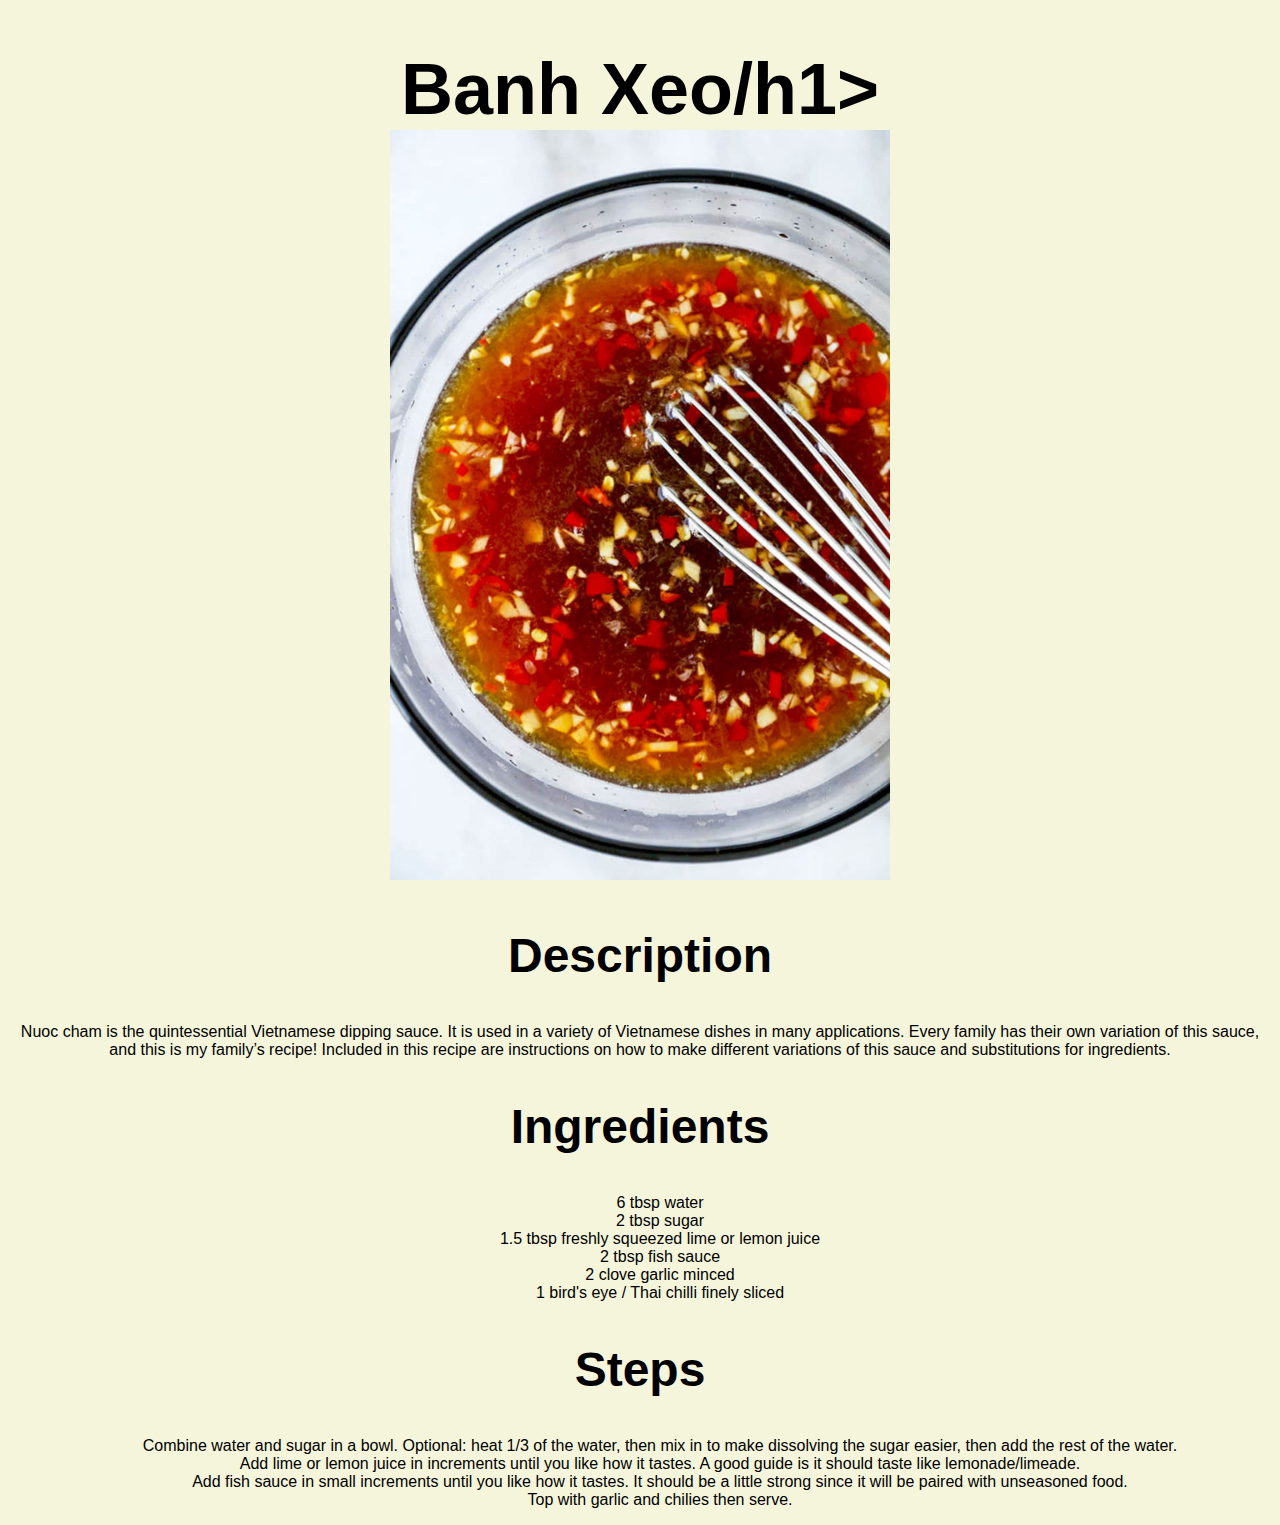
==== recipes/banh-xeo.html @ 9cb3688c "update titles" ====
<!DOCTYPE html>
<html lang="en">
<head>
    <meta charset="UTF-8">
    <meta name="viewport" content="width=device-width, initial-scale=1.0">
    <link rel="stylesheet" href="../styles.css">
    <title>Banh Xeo</title>
</head>
<body>
    <h1 class="recipe-title">Banh Xeo/h1>
    <img src="../img/nuoc-cham.jpeg" alt="image of nuoc cham" width="500px" height="auto">
    <h2 class="description">Description</h2>
    <p class="blurb">Nuoc cham is the quintessential Vietnamese dipping sauce. It is used in a variety of Vietnamese dishes in many applications. Every family has their own variation of this sauce, and this is my family’s recipe! Included in this recipe are instructions on how to make different variations of this sauce and substitutions for ingredients.</p>
    <h2 class="ingredients-title">Ingredients</h2>
    <ul class="ingredients-lists">
        <li>6 tbsp water</li>
        <li>2 tbsp sugar</li>
        <li>1.5 tbsp freshly squeezed lime or lemon juice</li>
        <li>2 tbsp fish sauce</li>
        <li>2 clove garlic minced</li>
        <li>1 bird's eye / Thai chilli finely sliced</li>
    </ul>
    <h2 class="steps-title">Steps</h2>
    <ol class="steps">
        <li>Combine water and sugar in a bowl. Optional: heat 1/3 of the water, then mix in to make dissolving the sugar easier, then add the rest of the water.</li>
        <li>Add lime or lemon juice in increments until you like how it tastes. A good guide is it should taste like lemonade/limeade.</li>
        <li>Add fish sauce in small increments until you like how it tastes. It should be a little strong since it will be paired with unseasoned food.</li>
        <li>Top with garlic and chilies then serve.</li>
    </ol>
</body>
</html>
---- styles.css ----
* {
    box-sizing: border-box;
}

html {
    background-color: beige;
    font-family: 'Franklin Gothic Medium', 'Arial Narrow', Arial, sans-serif;
}

h1 {
    font-size: 72px;
    text-align: center;
}

h2 {
    font-size: 48px;
}

img {
    display: block;
    margin-left: auto;
    margin-right: auto;
}

.recipe-title {
    text-align: center;
}

.description {
    text-align: center;
}

.recipe-link {
    font-size: 36px;
    list-style-type: none;
    text-align: center;
}

.main-title {
    font-family:Impact, Haettenschweiler, 'Arial Narrow Bold', sans-serif;
}

.blurb {
    text-align: center;
}

.ingredients-title {
    text-align: center;
}

.ingredients-lists {
    text-align: center;
    list-style-type: none;
}

.steps-title {
    text-align: center;
}

.steps {
    text-align: center;
    list-style-type: none;
}
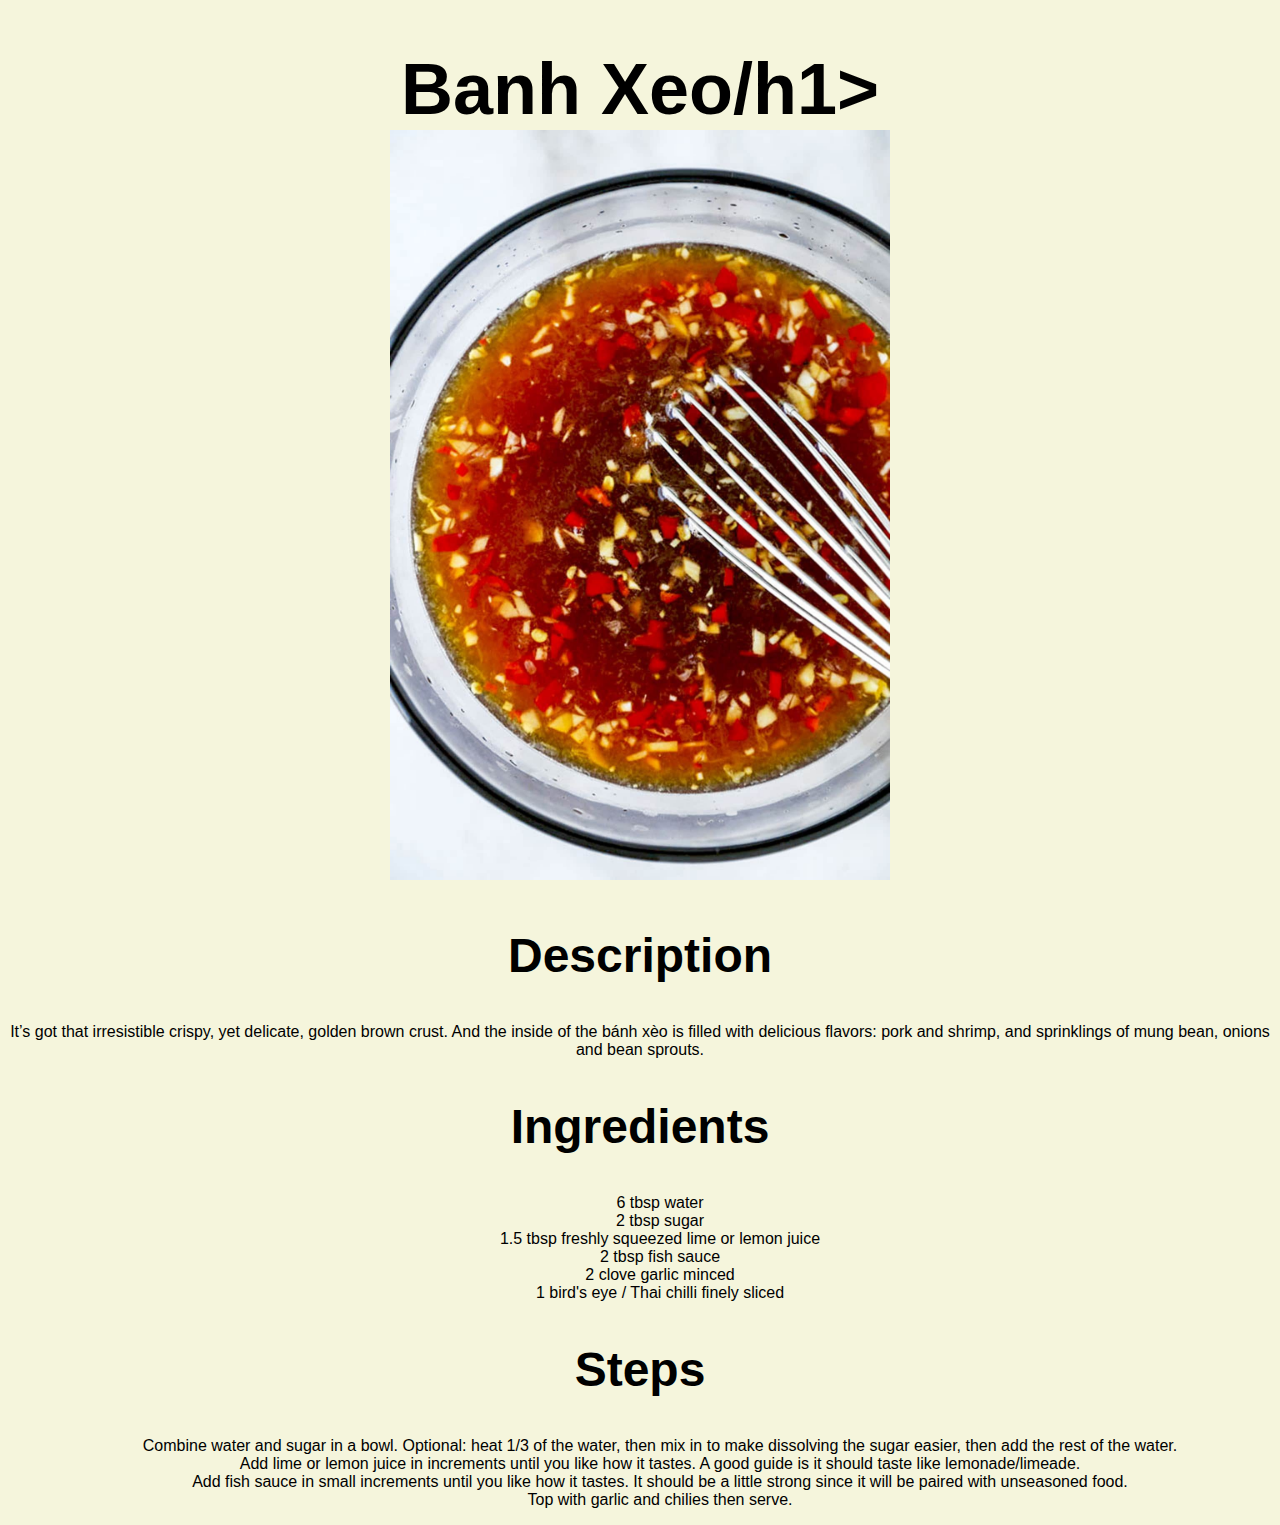
==== commit 85cc4d13: "update blurb" ====
--- a/recipes/banh-xeo.html
+++ b/recipes/banh-xeo.html
@@ -10,7 +10,7 @@
     <h1 class="recipe-title">Banh Xeo/h1>
     <img src="../img/nuoc-cham.jpeg" alt="image of nuoc cham" width="500px" height="auto">
     <h2 class="description">Description</h2>
-    <p class="blurb">Nuoc cham is the quintessential Vietnamese dipping sauce. It is used in a variety of Vietnamese dishes in many applications. Every family has their own variation of this sauce, and this is my family’s recipe! Included in this recipe are instructions on how to make different variations of this sauce and substitutions for ingredients.</p>
+    <p class="blurb">It’s got that irresistible crispy, yet delicate, golden brown crust. And the inside of the bánh xèo is filled with delicious flavors: pork and shrimp, and sprinklings of mung bean, onions and bean sprouts.</p>
     <h2 class="ingredients-title">Ingredients</h2>
     <ul class="ingredients-lists">
         <li>6 tbsp water</li>
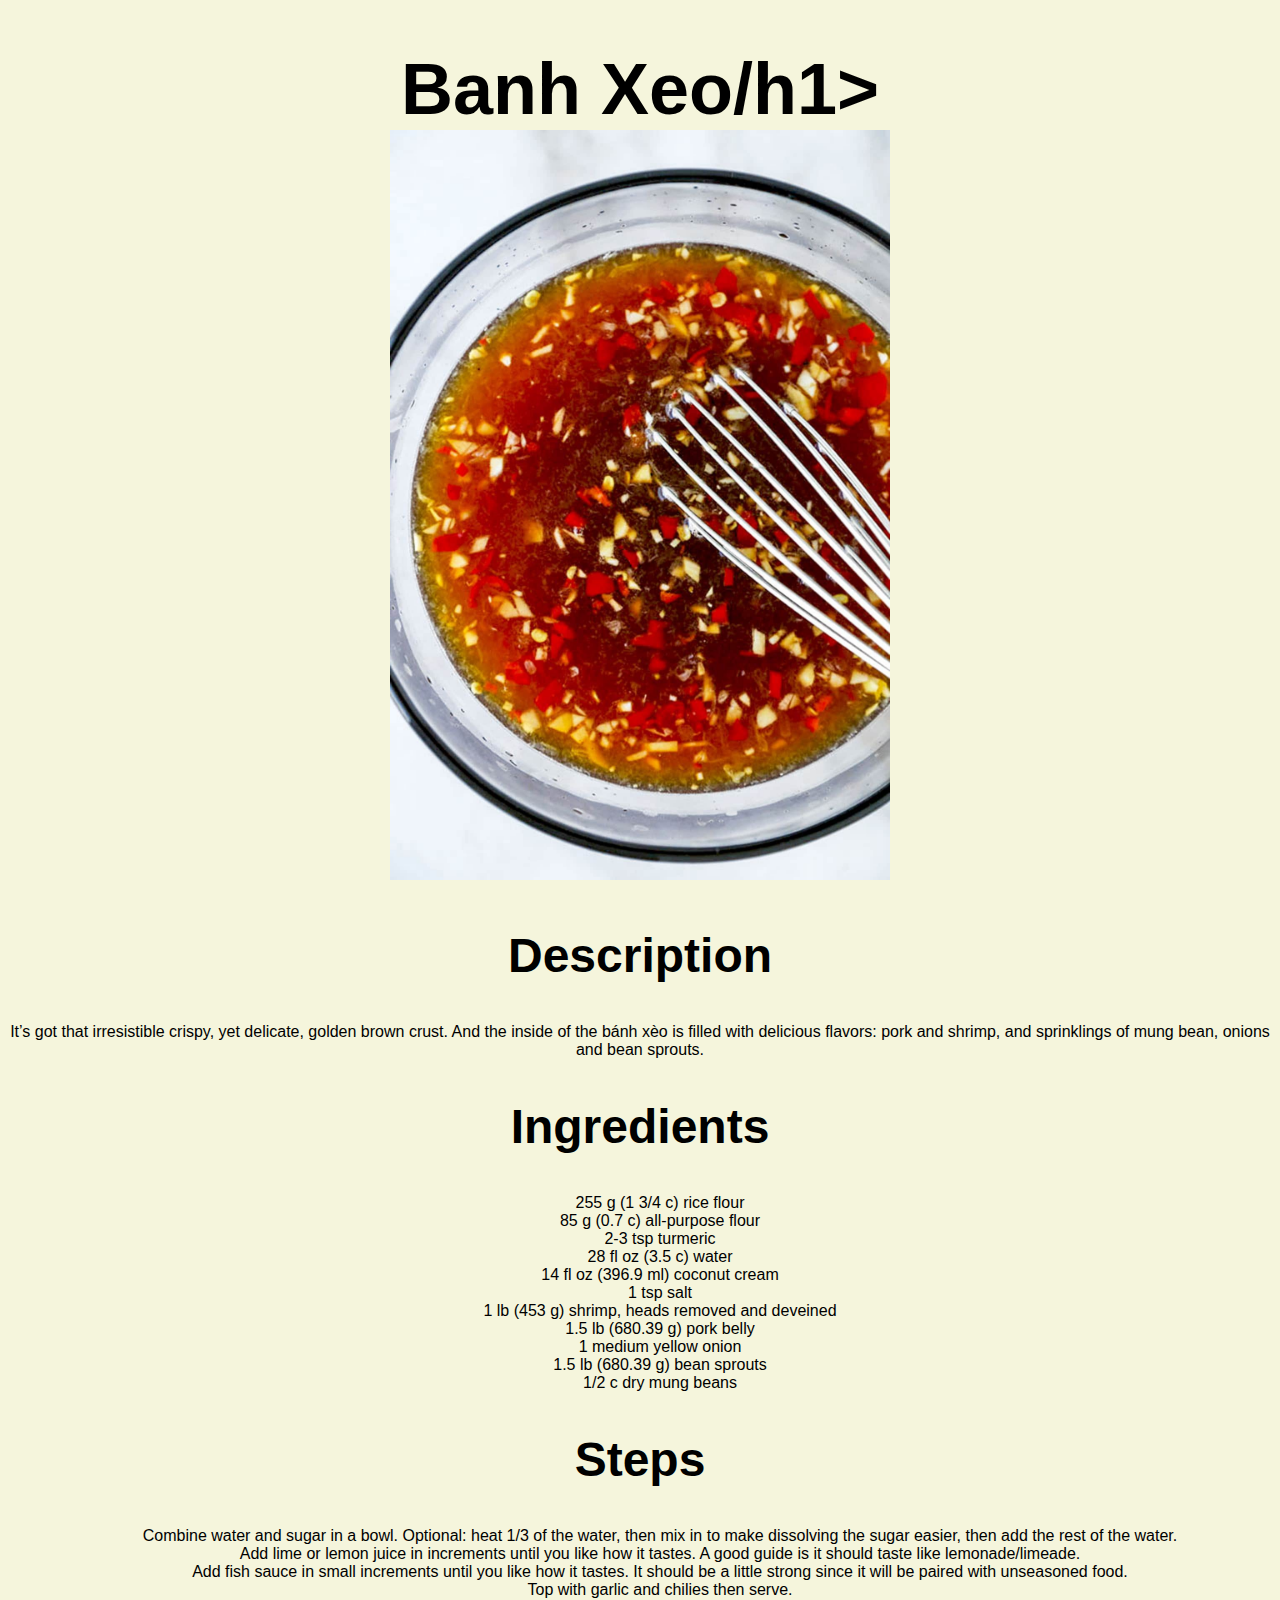
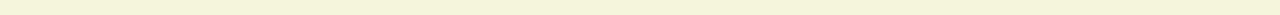
==== commit 48399c59: "update ingredients" ====
--- a/recipes/banh-xeo.html
+++ b/recipes/banh-xeo.html
@@ -13,12 +13,17 @@
     <p class="blurb">It’s got that irresistible crispy, yet delicate, golden brown crust. And the inside of the bánh xèo is filled with delicious flavors: pork and shrimp, and sprinklings of mung bean, onions and bean sprouts.</p>
     <h2 class="ingredients-title">Ingredients</h2>
     <ul class="ingredients-lists">
-        <li>6 tbsp water</li>
-        <li>2 tbsp sugar</li>
-        <li>1.5 tbsp freshly squeezed lime or lemon juice</li>
-        <li>2 tbsp fish sauce</li>
-        <li>2 clove garlic minced</li>
-        <li>1 bird's eye / Thai chilli finely sliced</li>
+        <li>255 g (1 3/4 c) rice flour</li>
+        <li>85 g (0.7 c) all-purpose flour</li>
+        <li>2-3 tsp turmeric</li>
+        <li>28 fl oz (3.5 c) water</li>
+        <li>14 fl oz (396.9 ml) coconut cream</li>
+        <li>1 tsp salt</li>
+        <li>1 lb (453 g) shrimp, heads removed and deveined</li>
+        <li>1.5 lb (680.39 g) pork belly</li>
+        <li>1 medium yellow onion</li>
+        <li>1.5 lb (680.39 g) bean sprouts</li>
+        <li>1/2 c dry mung beans</li>
     </ul>
     <h2 class="steps-title">Steps</h2>
     <ol class="steps">
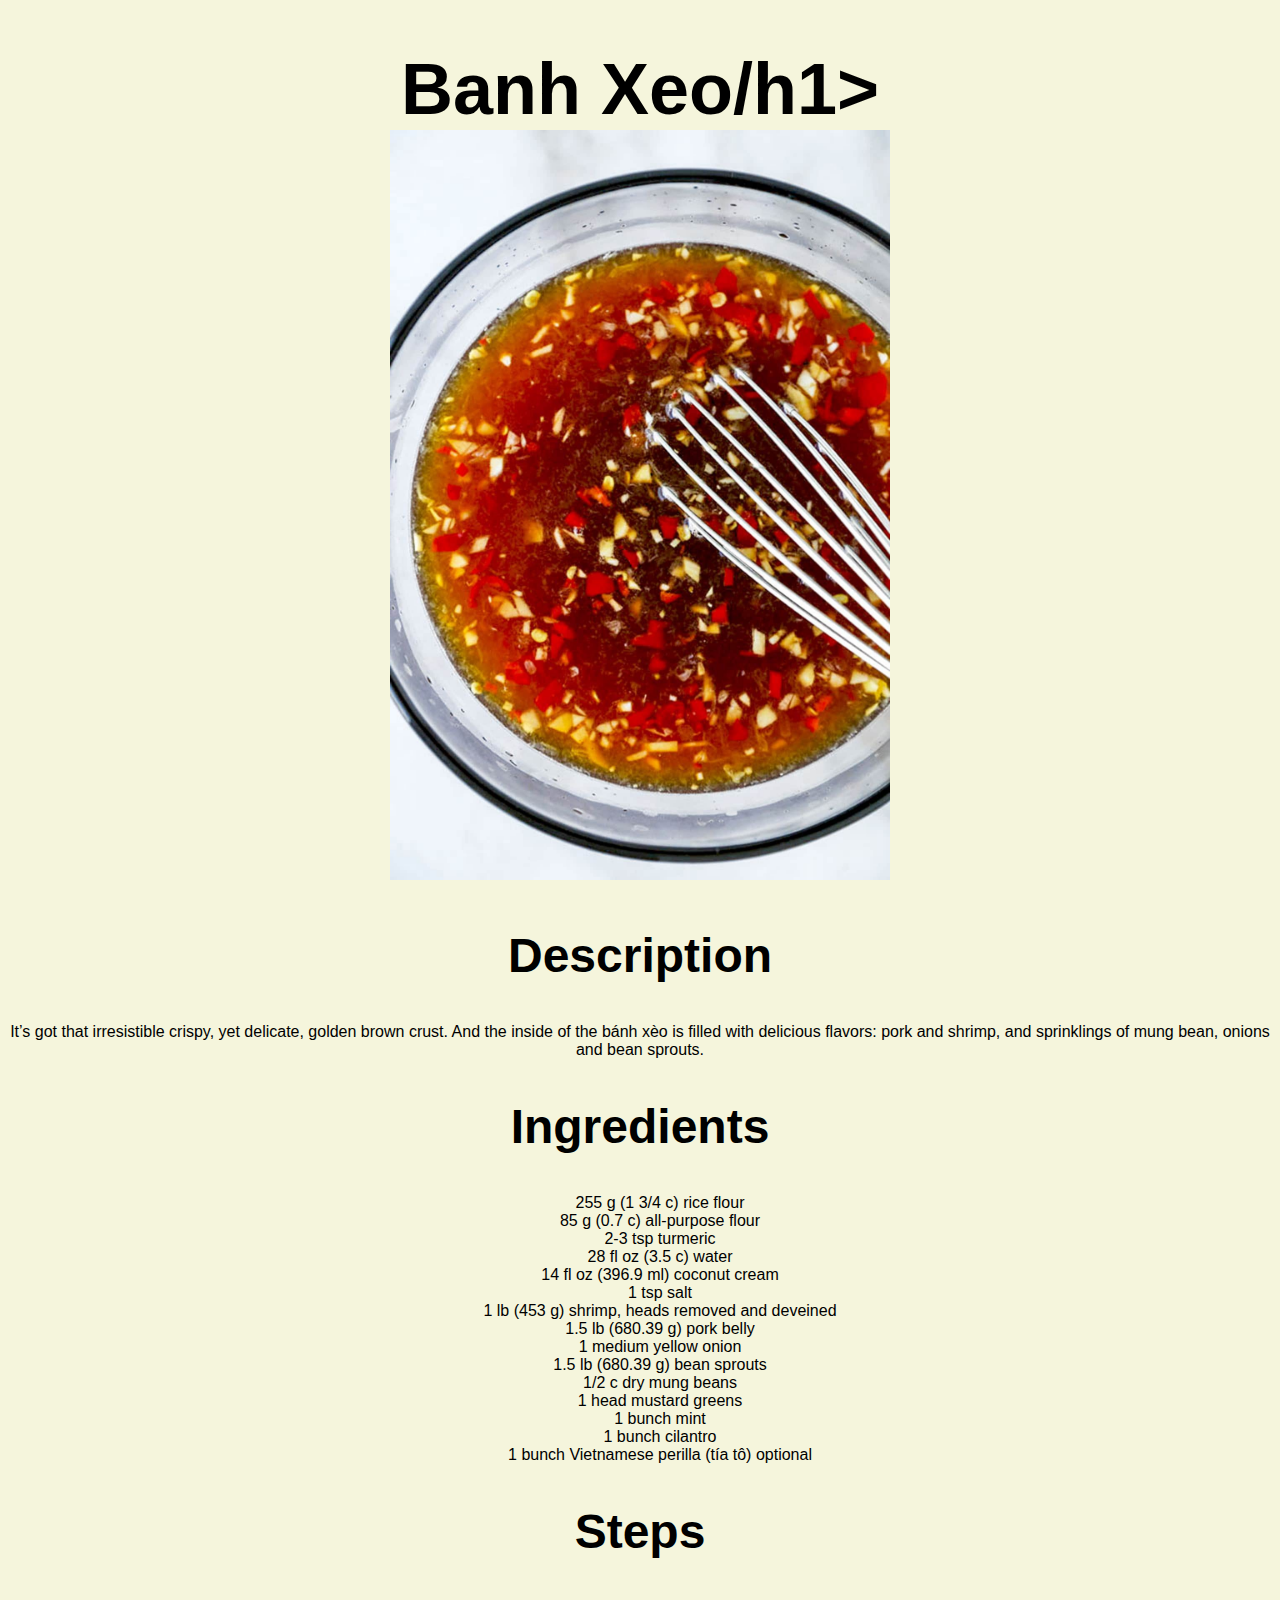
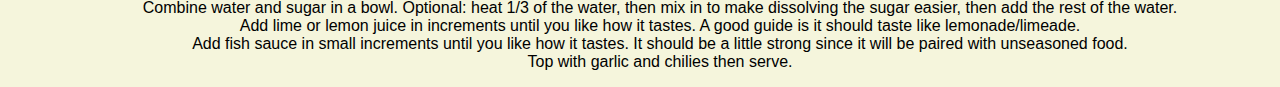
==== commit d540170f: "add vegetable ingredients" ====
--- a/recipes/banh-xeo.html
+++ b/recipes/banh-xeo.html
@@ -24,6 +24,10 @@
         <li>1 medium yellow onion</li>
         <li>1.5 lb (680.39 g) bean sprouts</li>
         <li>1/2 c dry mung beans</li>
+        <li>1 head mustard greens </li>
+        <li>1 bunch mint</li>
+        <li>1 bunch cilantro</li>
+        <li>1 bunch Vietnamese perilla (tía tô) optional</li>
     </ul>
     <h2 class="steps-title">Steps</h2>
     <ol class="steps">
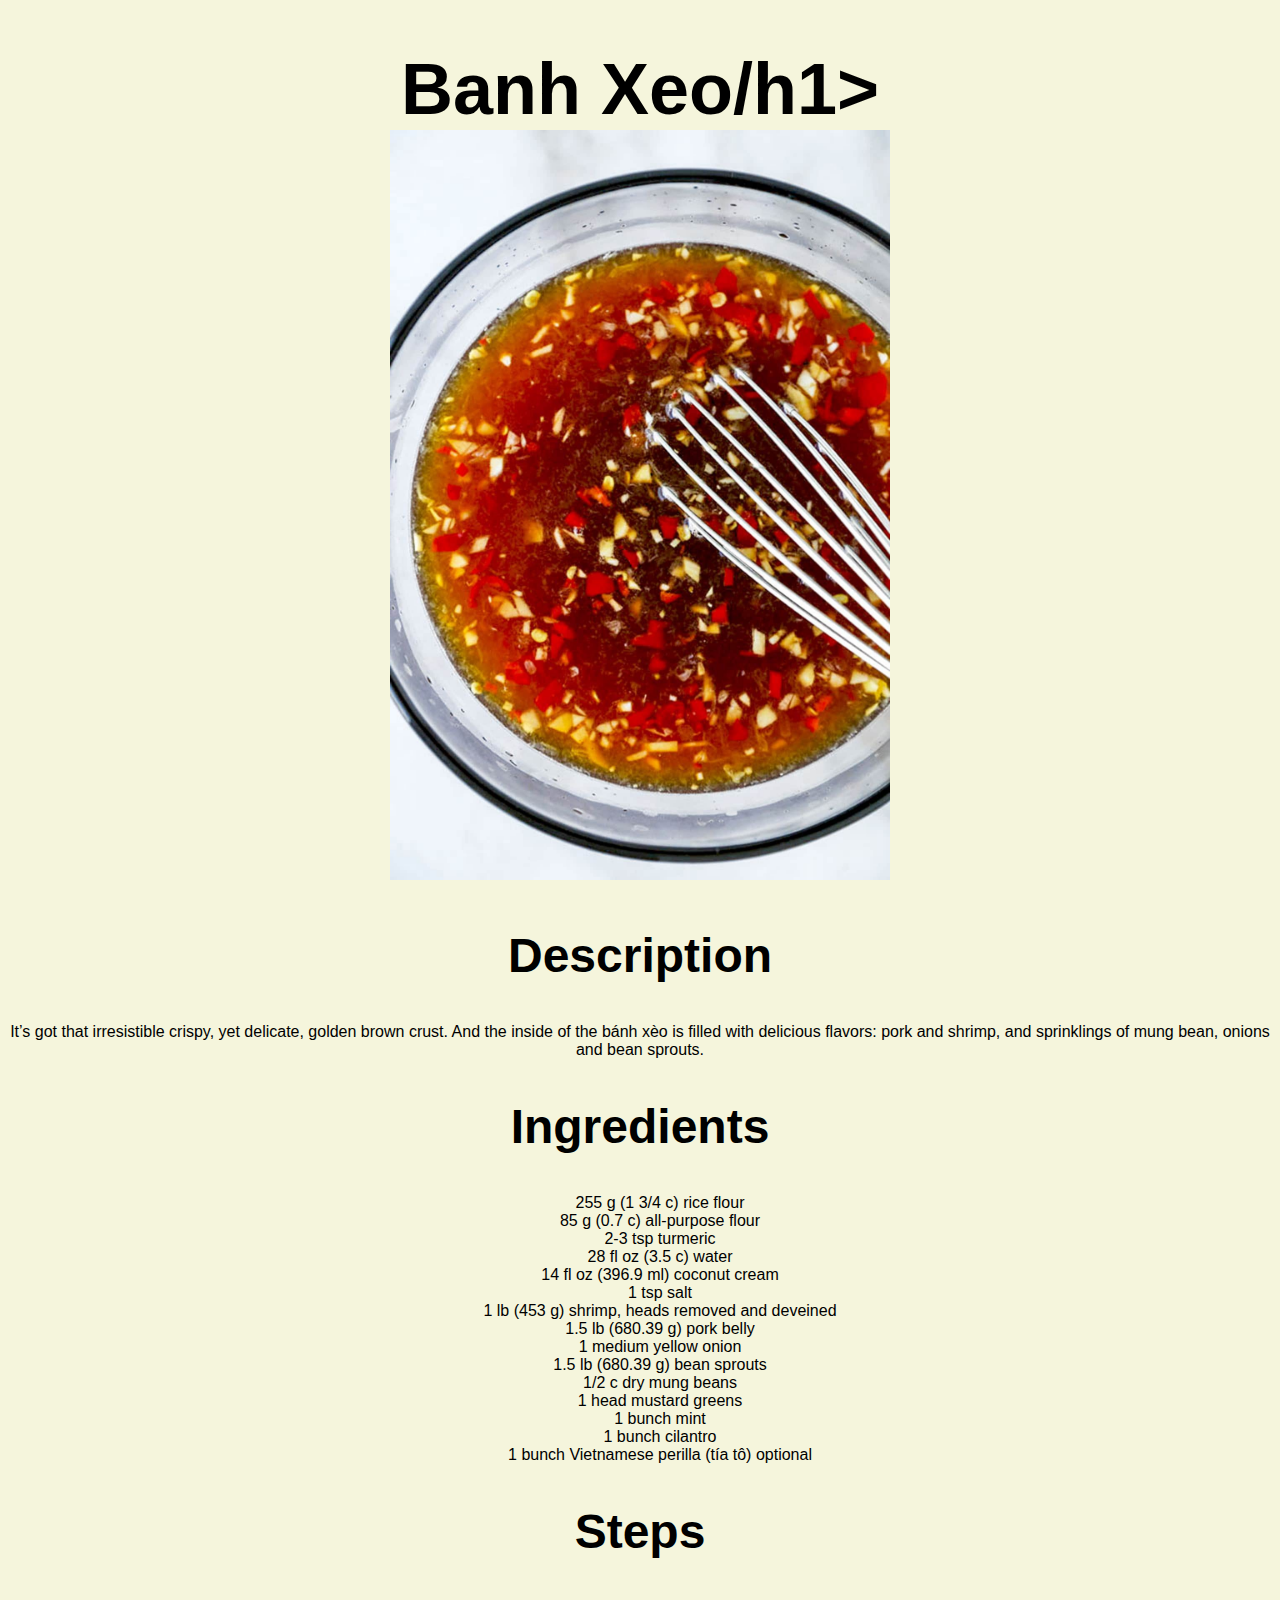
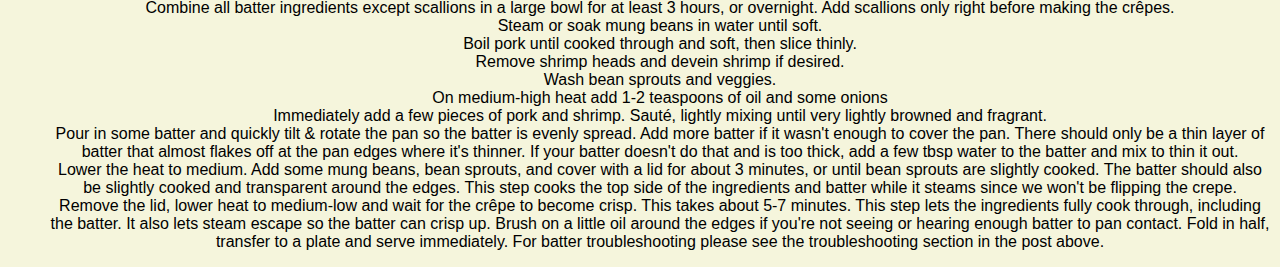
==== commit 3c7a6a35: "add steps" ====
--- a/recipes/banh-xeo.html
+++ b/recipes/banh-xeo.html
@@ -31,10 +31,16 @@
     </ul>
     <h2 class="steps-title">Steps</h2>
     <ol class="steps">
-        <li>Combine water and sugar in a bowl. Optional: heat 1/3 of the water, then mix in to make dissolving the sugar easier, then add the rest of the water.</li>
-        <li>Add lime or lemon juice in increments until you like how it tastes. A good guide is it should taste like lemonade/limeade.</li>
-        <li>Add fish sauce in small increments until you like how it tastes. It should be a little strong since it will be paired with unseasoned food.</li>
-        <li>Top with garlic and chilies then serve.</li>
+        <li>Combine all batter ingredients except scallions in a large bowl for at least 3 hours, or overnight. Add scallions only right before making the crêpes.</li>
+        <li>Steam or soak mung beans in water until soft.</li>
+        <li>Boil pork until cooked through and soft, then slice thinly.</li>
+        <li>Remove shrimp heads and devein shrimp if desired.</li>
+        <li>Wash bean sprouts and veggies.</li>
+        <li>On medium-high heat add 1-2 teaspoons of oil and some onions</li>
+        <li>Immediately add a few pieces of pork and shrimp. Sauté, lightly mixing until very lightly browned and fragrant.</li>
+        <li>Pour in some batter and quickly tilt & rotate the pan so the batter is evenly spread. Add more batter if it wasn't enough to cover the pan. There should only be a thin layer of batter that almost flakes off at the pan edges where it's thinner. If your batter doesn't do that and is too thick, add a few tbsp water to the batter and mix to thin it out.</li>
+        <li>Lower the heat to medium. Add some mung beans, bean sprouts, and cover with a lid for about 3 minutes, or until bean sprouts are slightly cooked. The batter should also be slightly cooked and transparent around the edges. This step cooks the top side of the ingredients and batter while it steams since we won't be flipping the crepe.</li>
+        <li>Remove the lid, lower heat to medium-low and wait for the crêpe to become crisp. This takes about 5-7 minutes. This step lets the ingredients fully cook through, including the batter. It also lets steam escape so the batter can crisp up. Brush on a little oil around the edges if you're not seeing or hearing enough batter to pan contact. Fold in half, transfer to a plate and serve immediately. For batter troubleshooting please see the troubleshooting section in the post above.</li>
     </ol>
 </body>
 </html>